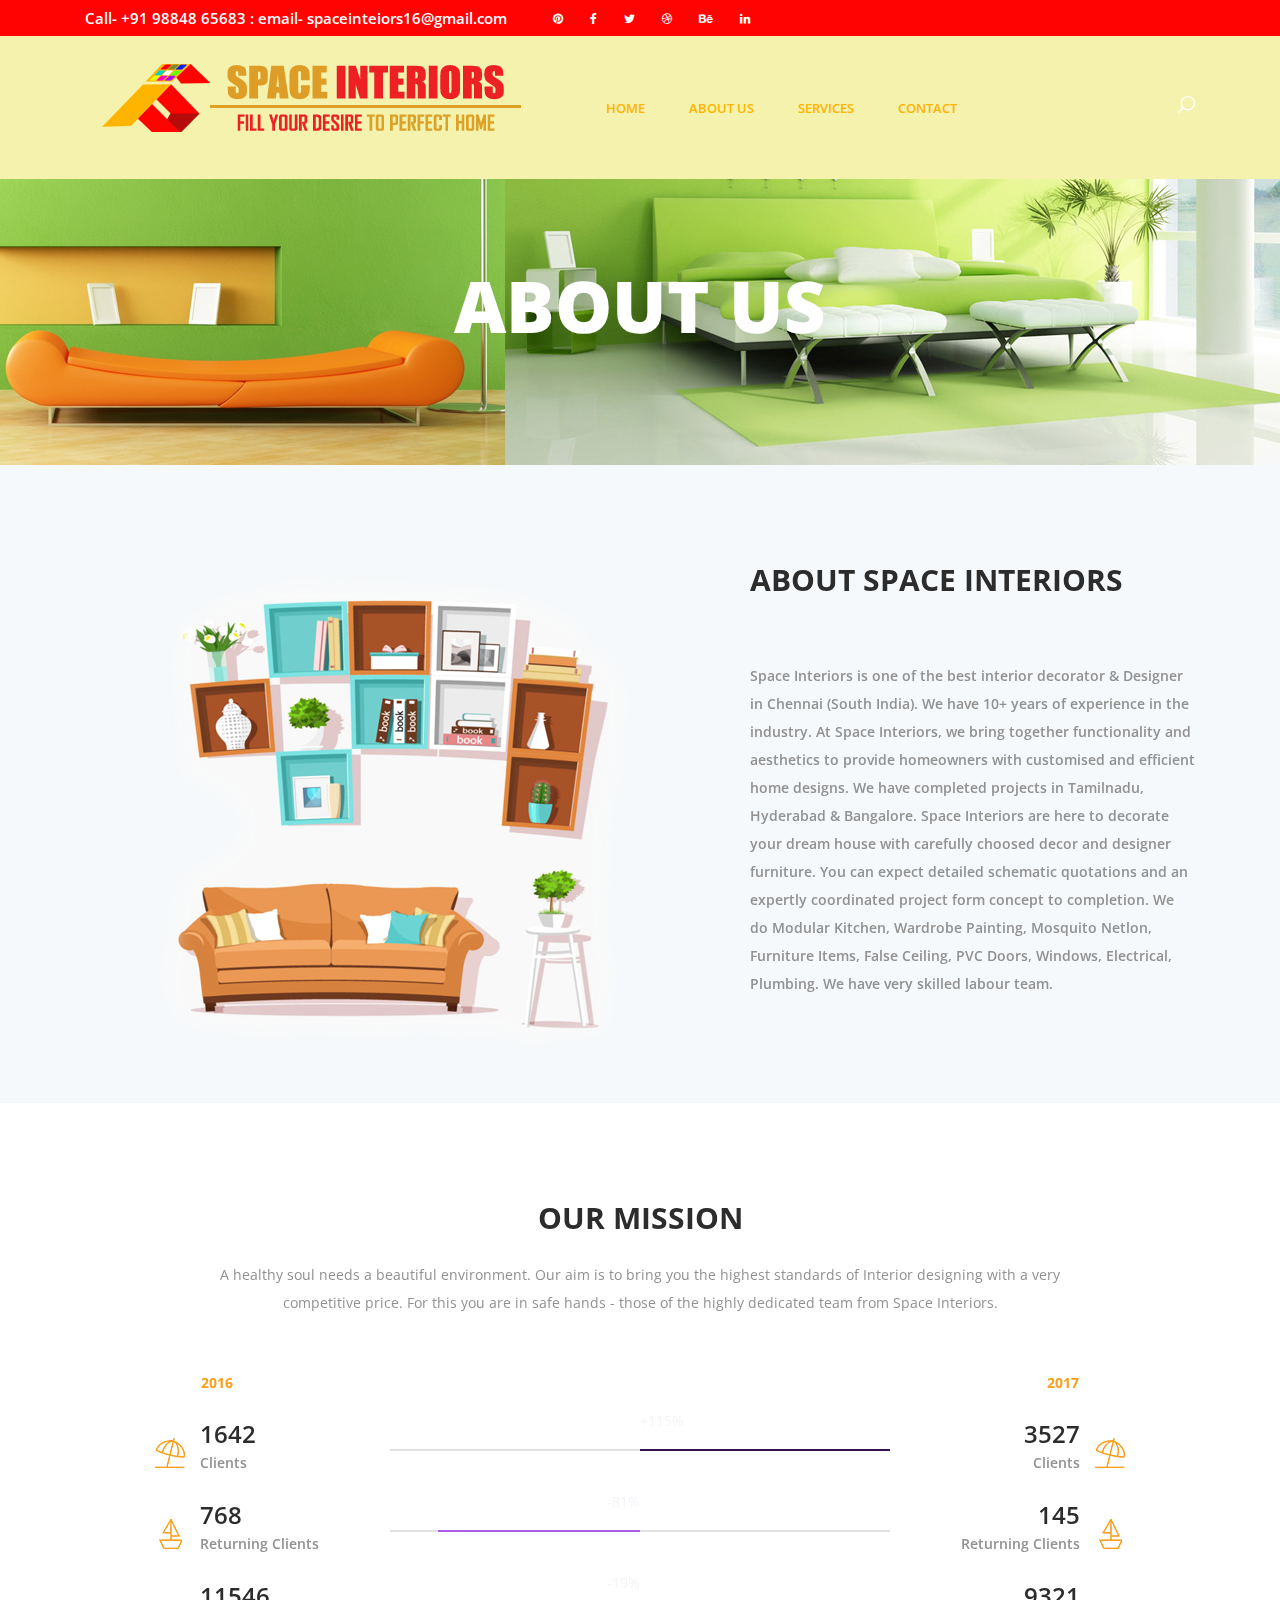
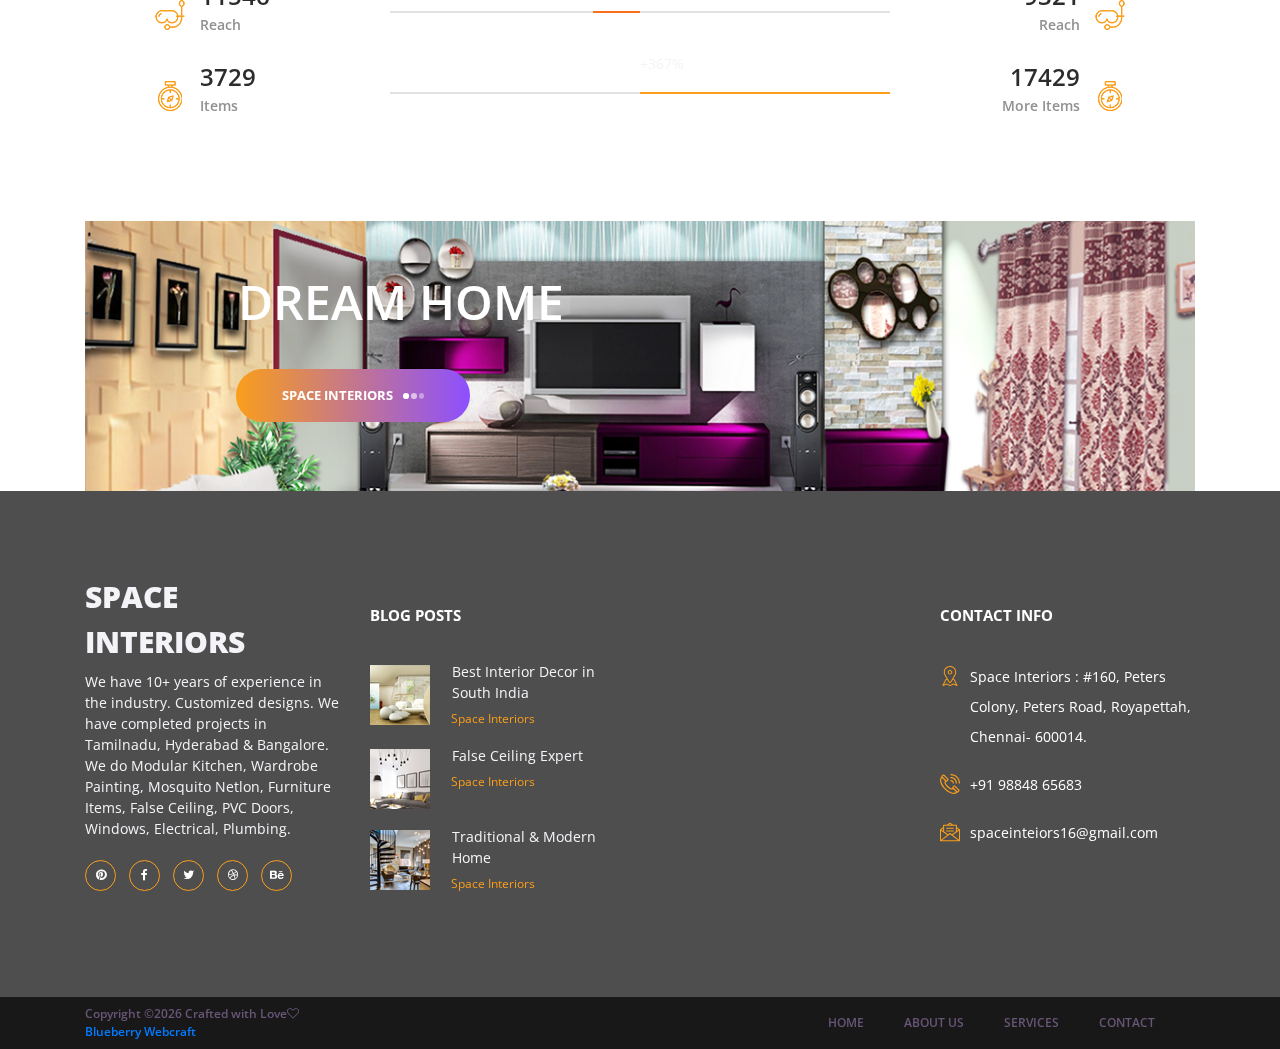
==== about.html @ f8613733 "initial commit" ====
<!DOCTYPE html>
<html lang="en">
<head>
<title>Space Interiors About Us</title>
<meta charset="utf-8">
<meta http-equiv="X-UA-Compatible" content="IE=edge">
<!-- <meta name="description" content="Travelix Project"> -->
<meta name="viewport" content="width=device-width, initial-scale=1">
<link rel="stylesheet" type="text/css" href="styles/bootstrap4/bootstrap.min.css">
<link href="plugins/font-awesome-4.7.0/css/font-awesome.min.css" rel="stylesheet" type="text/css">
<link rel="stylesheet" type="text/css" href="plugins/OwlCarousel2-2.2.1/owl.carousel.css">
<link rel="stylesheet" type="text/css" href="plugins/OwlCarousel2-2.2.1/owl.theme.default.css">
<link rel="stylesheet" type="text/css" href="plugins/OwlCarousel2-2.2.1/animate.css">
<link rel="stylesheet" type="text/css" href="styles/about_styles.css">
<link rel="stylesheet" type="text/css" href="styles/about_responsive.css">
</head>

<body>

<div class="super_container">
	
	<!-- Header -->

	<header class="header">

		<!-- Top Bar -->

		<div class="top_bar">
			<div class="container">
				<div class="row">
					<div class="col d-flex flex-row">
						<div class="phone">Call- +91 98848 65683 : email- spaceinteiors16@gmail.com</div>
						<div class="social">
							<ul class="social_list">
								<li class="social_list_item"><a href="#"><i class="fa fa-pinterest" aria-hidden="true"></i></a></li>
								<li class="social_list_item"><a href="#"><i class="fa fa-facebook" aria-hidden="true"></i></a></li>
								<li class="social_list_item"><a href="#"><i class="fa fa-twitter" aria-hidden="true"></i></a></li>
								<li class="social_list_item"><a href="#"><i class="fa fa-dribbble" aria-hidden="true"></i></a></li>
								<li class="social_list_item"><a href="#"><i class="fa fa-behance" aria-hidden="true"></i></a></li>
								<li class="social_list_item"><a href="#"><i class="fa fa-linkedin" aria-hidden="true"></i></a></li>
							</ul>
						</div>
						<div class="user_box ml-auto">
							<!-- <div class="user_box_login user_box_link"><a href="#">login</a></div>
							<div class="user_box_register user_box_link"><a href="#">register</a></div> -->
						</div>
					</div>
				</div>
			</div>		
		</div>

		<!-- Main Navigation -->

		<nav class="main_nav">
			<div class="container">
				<div class="row">
					<div class="col main_nav_col d-flex flex-row align-items-center justify-content-start">
						<div class="logo_container">
							<div class="logo"><a href="#"><img src="images/logo.png" alt=""></a></div>
						</div>
						<div class="main_nav_container ml-auto">
							<ul class="main_nav_list">
								<li class="main_nav_item"><a href="index.html">home</a></li>
								<li class="main_nav_item"><a href="#">about us</a></li>
								<li class="main_nav_item"><a href="offers.html">Services</a></li>
								<!-- <li class="main_nav_item"><a href="blog.html">news</a></li> -->
								<li class="main_nav_item"><a href="contact.html">contact</a></li>
							</ul>
						</div>
						<div class="content_search ml-lg-0 ml-auto">
							<svg version="1.1" id="Layer_1" xmlns="http://www.w3.org/2000/svg" xmlns:xlink="http://www.w3.org/1999/xlink" x="0px" y="0px"
							width="17px" height="17px" viewBox="0 0 512 512" enable-background="new 0 0 512 512" xml:space="preserve">
								<g>
									<g>
										<g>
											<path class="mag_glass" fill="#FFFFFF" d="M78.438,216.78c0,57.906,22.55,112.343,63.493,153.287c40.945,40.944,95.383,63.494,153.287,63.494
											s112.344-22.55,153.287-63.494C489.451,329.123,512,274.686,512,216.78c0-57.904-22.549-112.342-63.494-153.286
											C407.563,22.549,353.124,0,295.219,0c-57.904,0-112.342,22.549-153.287,63.494C100.988,104.438,78.439,158.876,78.438,216.78z
											M119.804,216.78c0-96.725,78.69-175.416,175.415-175.416s175.418,78.691,175.418,175.416
											c0,96.725-78.691,175.416-175.416,175.416C198.495,392.195,119.804,313.505,119.804,216.78z"/>
										</g>
									</g>
									<g>
										<g>
											<path class="mag_glass" fill="#FFFFFF" d="M6.057,505.942c4.038,4.039,9.332,6.058,14.625,6.058s10.587-2.019,14.625-6.058L171.268,369.98
											c8.076-8.076,8.076-21.172,0-29.248c-8.076-8.078-21.172-8.078-29.249,0L6.057,476.693
											C-2.019,484.77-2.019,497.865,6.057,505.942z"/>
										</g>
									</g>
								</g>
							</svg>
						</div>

						<form id="search_form" class="search_form bez_1">
							<input type="search" class="search_content_input bez_1">
						</form>
						
						<div class="hamburger">
							<i class="fa fa-bars trans_200"></i>
						</div>
					</div>
				</div>
			</div>	
		</nav>

	</header>

	<div class="menu trans_500">
		<div class="menu_content d-flex flex-column align-items-center justify-content-center text-center">
			<div class="menu_close_container"><div class="menu_close"></div></div>
			<div class="logo menu_logo"><a href="#"><img src="images/logo.png" alt=""></a></div>
			<ul>
				<li class="menu_item"><a href="index.html">home</a></li>
				<li class="menu_item"><a href="#">about us</a></li>
				<li class="menu_item"><a href="offers.html">Services</a></li>
				<!-- <li class="menu_item"><a href="blog.html">news</a></li> -->
				<li class="menu_item"><a href="contact.html">contact</a></li>
			</ul>
		</div>
	</div>

	<!-- Home -->

	<div class="home">
		<div class="home_background parallax-window" data-parallax="scroll" data-image-src="images/about_background.jpg"></div>
		<div class="home_content">
			<div class="home_title">about us</div>
		</div>
	</div>

	<!-- Intro -->

	<div class="intro">
		<div class="container">
			<div class="row">
				<div class="col-lg-7">
					<div class="intro_image"><img src="images/intro.png" alt=""></div>
				</div>
				<div class="col-lg-5">
					<div class="intro_content">
						<div class="intro_title">About Space Interiors</div>
						<p class="intro_text">Space Interiors is one of the best interior decorator & Designer in Chennai (South India). We have 10+ years of experience in the industry. At Space Interiors, we bring together functionality and aesthetics to provide homeowners with customised and efficient home designs. We have completed projects in Tamilnadu, Hyderabad & Bangalore.
						Space Interiors are here to decorate your dream house with carefully choosed decor and designer furniture. You can expect detailed schematic quotations and an expertly coordinated project form concept to completion. We do Modular Kitchen, Wardrobe Painting, Mosquito Netlon, Furniture Items, False Ceiling, PVC Doors, Windows, Electrical, Plumbing. We have very skilled labour team.</p>
						<!-- <div class="button intro_button"><div class="button_bcg"></div><a href="#">call for quote<span></span><span></span><span></span></a></div> -->
					</div>
				</div>
			</div>
		</div>
	</div>

	<!-- Stats -->

	<div class="stats">
		<div class="container">
			<div class="row">
				<div class="col text-center">
					<div class="section_title">OUR MISSION</div>
				</div>
			</div>
			<div class="row">
				<div class="col-lg-10 offset-lg-1 text-center">
					<p class="stats_text">A healthy soul needs a beautiful environment. Our aim is to bring you the highest standards of Interior designing with a very competitive price. For this you are in safe hands - those of the highly dedicated team from Space Interiors.</p>
				</div>
			</div>
			<div class="row">
				<div class="col">
					<div class="stats_years">
						<div class="stats_years_last">2016</div>
						<div class="stats_years_new float-right">2017</div>
					</div>
				</div>
			</div>
			<div class="row">
				<div class="col">
					<div class="stats_contents">
						
						<!-- Stats Item -->
						<div class="stats_item d-flex flex-md-row flex-column clearfix">
							<div class="stats_last order-md-1 order-3">
								<div class="stats_last_icon d-flex flex-column align-items-center justify-content-end">
									<img src="images/stats_1.png" alt="">
								</div>
								<div class="stats_last_content">
									<div class="stats_number">1642</div>
									<div class="stats_type">Clients</div>
								</div>
							</div>
							<div class="stats_bar order-md-2 order-2" data-x="1642" data-y="3527" data-color="#31124b">
								<div class="stats_bar_perc">
									<div>
										<div class="stats_bar_value"></div>
									</div>
								</div>
							</div>
							<div class="stats_new order-md-3 order-1 text-right">
								<div class="stats_new_icon d-flex flex-column align-items-center justify-content-end">
									<img src="images/stats_1.png" alt="">
								</div>
								<div class="stats_new_content">
									<div class="stats_number">3527</div>
									<div class="stats_type">Clients</div>
								</div>
							</div>
						</div>
						
						<!-- Stats Item -->
						<div class="stats_item d-flex flex-md-row flex-column clearfix">
							<div class="stats_last order-md-1 order-3">
								<div class="stats_last_icon d-flex flex-column align-items-center justify-content-end">
									<img src="images/stats_2.png" alt="">
								</div>
								<div class="stats_last_content">
									<div class="stats_number">768</div>
									<div class="stats_type">Returning Clients</div>
								</div>
							</div>
							<div class="stats_bar order-md-2 order-2" data-x="768" data-y="145" data-color="#a95ce4">
								<div class="stats_bar_perc">
									<div>
										<div class="stats_bar_value"></div>
									</div>
								</div>
							</div>
							<div class="stats_new order-md-3 order-1 text-right">
								<div class="stats_new_icon d-flex flex-column align-items-center justify-content-end">
									<img src="images/stats_2.png" alt="">
								</div>
								<div class="stats_new_content">
									<div class="stats_number">145</div>
									<div class="stats_type">Returning Clients</div>
								</div>
							</div>
						</div>

						<!-- Stats Item -->
						<div class="stats_item d-flex flex-md-row flex-column clearfix">
							<div class="stats_last order-md-1 order-3">
								<div class="stats_last_icon d-flex flex-column align-items-center justify-content-end">
									<img src="images/stats_3.png" alt="">
								</div>
								<div class="stats_last_content">
									<div class="stats_number">11546</div>
									<div class="stats_type">Reach</div>
								</div>
							</div>
							<div class="stats_bar order-md-2 order-2" data-x="11546" data-y="9321" data-color="#fa6f1b">
								<div class="stats_bar_perc">
									<div>
										<div class="stats_bar_value"></div>
									</div>
								</div>
							</div>
							<div class="stats_new order-md-3 order-1 text-right">
								<div class="stats_new_icon d-flex flex-column align-items-center justify-content-end">
									<img src="images/stats_3.png" alt="">
								</div>
								<div class="stats_new_content">
									<div class="stats_number">9321</div>
									<div class="stats_type">Reach</div>
								</div>
							</div>
						</div>

						<!-- Stats Item -->
						<div class="stats_item d-flex flex-md-row flex-column clearfix">
							<div class="stats_last order-md-1 order-3">
								<div class="stats_last_icon d-flex flex-column align-items-center justify-content-end">
									<img src="images/stats_4.png" alt="">
								</div>
								<div class="stats_last_content">
									<div class="stats_number">3729</div>
									<div class="stats_type">Items</div>
								</div>
							</div>
							<div class="stats_bar order-md-2 order-2" data-x="3729" data-y="17429" data-color="#fa9e1b">
								<div class="stats_bar_perc">
									<div>
										<div class="stats_bar_value"></div>
									</div>
								</div>
							</div>
							<div class="stats_new order-md-3 order-1 text-right">
								<div class="stats_new_icon d-flex flex-column align-items-center justify-content-end">
									<img src="images/stats_4.png" alt="">
								</div>
								<div class="stats_new_content">
									<div class="stats_number">17429</div>
									<div class="stats_type">More Items</div>
								</div>
							</div>
						</div>

					</div>
				</div>
			</div>
		</div>
	</div>

	<!-- Add -->

	<div class="add">
		<div class="container">
			<div class="row">
				<div class="col">
					<div class="add_container">
						<div class="add_background" style="background-image:url(images/add.jpg)"></div>
						<div class="add_content">
							<h1 class="add_title">Dream home</h1>
							<!--<div class="add_subtitle">From <span>$999</span></div> -->
							<div class="button add_button"><div class="button_bcg"></div><a href="#">Space Interiors<span></span><span></span><span></span></a></div> 
						</div>
					</div>
				</div>
			</div>
		</div>
	</div>

	<!-- Milestones -->

	<!-- <div class="milestones">
		<div class="container">
			<div class="row"> -->
				
				<!-- Milestone -->
			<!--	<div class="col-lg-3 milestone_col">
					<div class="milestone text-center">
						<div class="milestone_icon"><img src="images/milestone_1.png" alt=""></div>
						<div class="milestone_counter" data-end-value="255">0</div>
						<div class="milestone_text">Clients</div>
					</div>
				</div> -->

				<!-- Milestone -->
			<!--	<div class="col-lg-3 milestone_col">
					<div class="milestone text-center">
						<div class="milestone_icon"><img src="images/milestone_2.png" alt=""></div>
						<div class="milestone_counter" data-end-value="1176">0</div>
						<div class="milestone_text">Projects</div>
					</div>
				</div> -->

				<!-- Milestone -->
				<!-- <div class="col-lg-3 milestone_col">
					<div class="milestone text-center">
						<div class="milestone_icon"><img src="images/milestone_3.png" alt=""></div>
						<div class="milestone_counter" data-end-value="39">0</div>
						<div class="milestone_text">Countries</div>
					</div>
				</div> -->

				<!-- Milestone -->
				<!-- <div class="col-lg-3 milestone_col">
					<div class="milestone text-center">
						<div class="milestone_icon"><img src="images/milestone_4.png" alt=""></div>
						<div class="milestone_counter" data-end-value="127">0</div>
						<div class="milestone_text">Coffees</div>
					</div> -->
				</div>

			</div>
		</div>
	</div>

	<!-- Footer -->

	<footer class="footer">
		<div class="container">
			<div class="row">

				<!-- Footer Column -->
				<div class="col-lg-3 footer_column">
					<div class="footer_col">
						<div class="footer_content footer_about">
							<div class="logo_container footer_logo">
								<div class="logo"><a href="#">Space Interiors</a></div>
							</div>We have 10+ years of experience in the industry. Customized designs. We have completed projects in Tamilnadu, Hyderabad & Bangalore. We do Modular Kitchen, Wardrobe Painting, Mosquito Netlon, Furniture Items, False Ceiling, PVC Doors, Windows, Electrical, Plumbing.</p>
							<ul class="footer_social_list">
								<li class="footer_social_item"><a href="#"><i class="fa fa-pinterest"></i></a></li>
								<li class="footer_social_item"><a href="#"><i class="fa fa-facebook-f"></i></a></li>
								<li class="footer_social_item"><a href="#"><i class="fa fa-twitter"></i></a></li>
								<li class="footer_social_item"><a href="#"><i class="fa fa-dribbble"></i></a></li>
								<li class="footer_social_item"><a href="#"><i class="fa fa-behance"></i></a></li>
							</ul>
						</div>
					</div>
				</div>

				<!-- Footer Column -->
				<div class="col-lg-3 footer_column">
					<div class="footer_col">
						<div class="footer_title">blog posts</div>
						<div class="footer_content footer_blog">
							
							<!-- Footer blog item -->
							<div class="footer_blog_item clearfix">
								<div class="footer_blog_image"><img src="images/footer_blog_1.jpg" alt="https://unsplash.com/@avidenov"></div>
								<div class="footer_blog_content">
									<div class="footer_blog_title">Best Interior Decor in South India</a></div>
									<div class="footer_blog_date">Space Interiors</div>
								</div>
							</div>
							
							<!-- Footer blog item -->
							<div class="footer_blog_item clearfix">
								<div class="footer_blog_image"><img src="images/footer_blog_2.jpg" alt="https://unsplash.com/@deannaritchie"></div>
								<div class="footer_blog_content">
									<div class="footer_blog_title">False Ceiling Expert </a></div>
									<div class="footer_blog_date">Space Interiors</div>
							  </div>
							</div>

							<!-- Footer blog item -->
							<div class="footer_blog_item clearfix">
								<div class="footer_blog_image"><img src="images/footer_blog_3.jpg" alt="https://unsplash.com/@bergeryap87"></div>
								<div class="footer_blog_content">
									<div class="footer_blog_title">Traditional & Modern Home</a></div>
									<div class="footer_blog_date">Space Interiors</div>
							  </div>
							</div>

						</div>
					</div>
				</div>

				<!-- Footer Column -->
				<div class="col-lg-3 footer_column">
					<div class="footer_col">
						<!--<div class="footer_title">tags</div>
						<div class="footer_content footer_tags">
							<ul class="tags_list clearfix">
								<li class="tag_item"><a href="#">design</a></li>
								<li class="tag_item"><a href="#">fashion</a></li>
								<li class="tag_item"><a href="#">music</a></li>
								<li class="tag_item"><a href="#">video</a></li>
								<li class="tag_item"><a href="#">party</a></li>
								<li class="tag_item"><a href="#">photography</a></li>
								<li class="tag_item"><a href="#">adventure</a></li>
								<li class="tag_item"><a href="#">travel</a></li>
							</ul>
						</div> -->
					</div>
				</div>

				<!-- Footer Column -->
				<div class="col-lg-3 footer_column">
					<div class="footer_col">
						<div class="footer_title">contact info</div>
						<div class="footer_content footer_contact">
							<ul class="contact_info_list">
								<li class="contact_info_item d-flex flex-row">
									<div><div class="contact_info_icon"><img src="images/placeholder.svg" alt=""></div></div>
									<div class="contact_info_text">Space Interiors : #160, Peters Colony, Peters Road, Royapettah, Chennai- 600014. </div>
							  </li>
								<li class="contact_info_item d-flex flex-row">
									<div><div class="contact_info_icon"><img src="images/phone-call.svg" alt=""></div></div>
									<div class="contact_info_text">+91 98848 65683</div>
								</li>
								<li class="contact_info_item d-flex flex-row">
									<div><div class="contact_info_icon"><img src="images/message.svg" alt=""></div></div>
									<div class="contact_info_text"><a href="mailto:spaceinteiors16@gmail.com?Subject=Hello" target="_top">spaceinteiors16@gmail.com  </a></div>
								</li>
								<li class="contact_info_item d-flex flex-row">
									<!--<div><div class="contact_info_icon"><img src="images/planet-earth.svg" alt=""></div></div>
									<div class="contact_info_text"><a href="https://colorlib.com">www.colorlib.com</a></div>
								</li>
							</ul>
						</div> -->
					</div>
				</div>

			</div>
		</div>
	</footer>

	<!-- Copyright -->

	<div class="copyright">
		<div class="container">
			<div class="row">
				<div class="col-lg-3 order-lg-1 order-2  ">
					<div class="copyright_content d-flex flex-row align-items-center">
						<div><!-- Link back to Colorlib can't be removed. Template is licensed under CC BY 3.0. -->
Copyright &copy;<script>document.write(new Date().getFullYear());</script> Crafted with Love<i class="fa fa-heart-o" aria-hidden="true"></i> <a href="https://blueberrywebcraft.com" target="_blank">Blueberry Webcraft</a>
<!-- Link back to Colorlib can't be removed. Template is licensed under CC BY 3.0. --></div>
					</div>
				</div>
				<div class="col-lg-9 order-lg-2 order-1">
					<div class="footer_nav_container d-flex flex-row align-items-center justify-content-lg-end">
						<div class="footer_nav">
							<ul class="footer_nav_list">
								<li class="footer_nav_item"><a href="index.html">home</a></li>
								<li class="footer_nav_item"><a href="#">about us</a></li>
								<li class="footer_nav_item"><a href="offers.html">Services</a></li>
								<!-- <li class="footer_nav_item"><a href="blog.html">news</a></li> -->
								<li class="footer_nav_item"><a href="contact.html">contact</a></li>
							</ul>
						</div>
					</div>
				</div>
			</div>
		</div>
	</div>

</div>

<script src="js/jquery-3.2.1.min.js"></script>
<script src="styles/bootstrap4/popper.js"></script>
<script src="styles/bootstrap4/bootstrap.min.js"></script>
<script src="plugins/greensock/TweenMax.min.js"></script>
<script src="plugins/greensock/TimelineMax.min.js"></script>
<script src="plugins/scrollmagic/ScrollMagic.min.js"></script>
<script src="plugins/greensock/animation.gsap.min.js"></script>
<script src="plugins/greensock/ScrollToPlugin.min.js"></script>
<script src="plugins/OwlCarousel2-2.2.1/owl.carousel.js"></script>
<script src="plugins/easing/easing.js"></script>
<script src="plugins/parallax-js-master/parallax.min.js"></script>
<script src="js/about_custom.js"></script>

</body>

</html>
---- styles/about_styles.css ----
@charset "utf-8";
/* CSS Document */

/******************************

[Table of Contents]

1. Fonts
2. Body and some general stuff
3. Header
	3.1 Top Bar
	3.2 Logo
	3.3 Main Nav
	3.4 Menu
4. Home
	4.1 Home Slider
	4.2 Home Slider Nav
	4.3 Home Slider Dots
5. Search
6. Section Title
7. Rating
8. Stats
9. Add
10. Milestones
11. Footer
	11.1 Footer - About
	11.2 Footer - Blog
	11.3 Footer - Tags
	11.4 Footer - Contact Info
12. Copyright


******************************/

/***********
1. Fonts
***********/

@import url('https://fonts.googleapis.com/css?family=Open+Sans:300,400,600,700,800');
@font-face
{
	font-family: 'Beyond';
	src: url('../fonts/beyond_the_mountains.otf')  format('truetype'),
		 url('../fonts/beyond_the_mountains.ttf')  format('opentype');
}

/*********************************
2. Body and some general stuff
*********************************/

*
{
	margin: 0;
	padding: 0;
	-webkit-font-smoothing: antialiased;
	-webkit-text-shadow: rgba(0,0,0,.01) 0 0 1px;
	text-shadow: rgba(0,0,0,.01) 0 0 1px;
}
body
{
	font-family: 'Open Sans', sans-serif;
	font-size: 14px;
	font-weight: 400;
	background: #FFFFFF;
	color: #f4f4f8;
}
div
{
	display: block;
	position: relative;
	-webkit-box-sizing: border-box;
    -moz-box-sizing: border-box;
    box-sizing: border-box;
}
ul
{
	list-style: none;
	margin-bottom: 0px;
}
p
{
	font-family: 'Open Sans', sans-serif;
	font-size: 14px;
	line-height: 2;
	font-weight: 400;
	color: #929191;
	-webkit-font-smoothing: antialiased;
	-webkit-text-shadow: rgba(0,0,0,.01) 0 0 1px;
	text-shadow: rgba(0,0,0,.01) 0 0 1px;
}
p a
{
	display: inline;
	position: relative;
	color: inherit;
	border-bottom: solid 1px #ffa07f;
	-webkit-transition: all 200ms ease;
	-moz-transition: all 200ms ease;
	-ms-transition: all 200ms ease;
	-o-transition: all 200ms ease;
	transition: all 200ms ease;
}
a, a:hover, a:visited, a:active, a:link
{
	text-decoration: none;
	-webkit-font-smoothing: antialiased;
	-webkit-text-shadow: rgba(0,0,0,.01) 0 0 1px;
	text-shadow: rgba(0,0,0,.01) 0 0 1px;
}
p a:active
{
	position: relative;
	color: #FF6347;
}
p a:hover
{
	color: #FFFFFF;
	background: #ffa07f;
}
p a:hover::after
{
	opacity: 0.2;
}
::selection
{
	
}
p::selection
{
	
}
h1{font-size: 48px;}
h2{font-size: 36px;}
h3{font-size: 24px;}
h4{font-size: 18px;}
h5{font-size: 14px;}
h1, h2, h3, h4, h5, h6
{
	font-family: 'Open Sans', sans-serif;
	-webkit-font-smoothing: antialiased;
	-webkit-text-shadow: rgba(0,0,0,.01) 0 0 1px;
	text-shadow: rgba(0,0,0,.01) 0 0 1px;
}
h1::selection, 
h2::selection, 
h3::selection, 
h4::selection, 
h5::selection, 
h6::selection
{
	
}
.form-control
{
	color: #db5246;
}
section
{
	display: block;
	position: relative;
	box-sizing: border-box;
}
.clear
{
	clear: both;
}
.clearfix::before, .clearfix::after
{
	content: "";
	display: table;
}
.clearfix::after
{
	clear: both;
}
.clearfix
{
	zoom: 1;
}
.float_left
{
	float: left;
}
.float_right
{
	float: right;
}
.trans_200
{
	-webkit-transition: all 200ms ease;
	-moz-transition: all 200ms ease;
	-ms-transition: all 200ms ease;
	-o-transition: all 200ms ease;
	transition: all 200ms ease;
}
.trans_300
{
	-webkit-transition: all 300ms ease;
	-moz-transition: all 300ms ease;
	-ms-transition: all 300ms ease;
	-o-transition: all 300ms ease;
	transition: all 300ms ease;
}
.trans_400
{
	-webkit-transition: all 400ms ease;
	-moz-transition: all 400ms ease;
	-ms-transition: all 400ms ease;
	-o-transition: all 400ms ease;
	transition: all 400ms ease;
}
.trans_500
{
	-webkit-transition: all 500ms ease;
	-moz-transition: all 500ms ease;
	-ms-transition: all 500ms ease;
	-o-transition: all 500ms ease;
	transition: all 500ms ease;
}
.fill_height
{
	height: 100%;
}
.super_container
{
	width: 100%;
	overflow: hidden;
}
.prlx_parent
{
	overflow: hidden;
}
.prlx
{
	height: 130% !important;
}
.nopadding
{
	padding: 0px !important;
}
.button
{
	display: inline-block;
	height: 53px;
	border-radius: 27px;
	overflow: hidden;
	z-index: 1;
}
.button_bcg
{
	position: absolute;
	top: 0;
	left: 0;
	width: 200%;
	height: 100%;
	background: linear-gradient(to right, #fa9e1b, #8d4fff, #fa9e1b);
	z-index: -1;
	-webkit-transition: all 400ms ease;
	-moz-transition: all 400ms ease;
	-ms-transition: all 400ms ease;
	-o-transition: all 400ms ease;
	transition: all 400ms ease;
}
.button:hover .button_bcg
{
	left: -100%;
}
.button a
{
	display: block;
	font-size: 13px;
	font-weight: 700;
	color: #fff;
	text-transform: uppercase;
	line-height: 53px;
	padding-left: 46px;
	padding-right: 46px;
	white-space: nowrap;
	z-index: 2;
}
.button span
{
	display: inline-block;
	vertical-align: middle;
	width: 5.75px;
	height: 5.63px;
	background: #FFFFFF;
	border-radius: 50%;
	margin-right: 2px;
}
.button span:first-child
{
	margin-left: 10px;
}
.button span:nth-child(2)
{
	opacity: 0.6;
}
.button span:last-child
{
	opacity: 0.4;
	margin-right: 0px;
}
.parallax-window
{
    min-height: 400px;
    background: transparent;
}

/*********************************
3. Header
*********************************/

.header
{
	position: fixed;
	width: 100%;
	background: rgba(245, 242, 173, 1);
	z-index: 12;
}
.header.scrolled
{
	background: rgba(245, 242, 173, 1);
}

/*********************************
3.1 Top Bar
*********************************/

.top_bar
{
	width: 100%;
	height: 36px;
	background: #ff0202;
	-webkit-transition: all 400ms ease;
	-moz-transition: all 400ms ease;
	-ms-transition: all 400ms ease;
	-o-transition: all 400ms ease;
	transition: all 400ms ease;
}
.header.scrolled .top_bar
{
	visibility: hidden;
	opacity: 0;
	height: 0px;
}
.phone
{
	display: inline-block;
	margin-right: 36px;
	line-height: 36px;
	font-size: 15px;
	font-weight: 600;
	color: #FFFFFF;
}
.social_list_item
{
	position: relative;
	display: inline-block;
	margin-right: 3px;
}
.social_list_item:last-child
{
	margin-right: 0px;
}
.social_list_item a
{
	display: block;
	width: 100%;
	padding-left: 10px;
	padding-right: 10px;
	line-height: 36px;
}
.social_list_item:hover a i
{
	color: #fa9e1c;
}
.social_list_item a i
{
	font-size: 12px;
	color: #FFFFFF;
	-webkit-transition: all 200ms ease;
	-moz-transition: all 200ms ease;
	-ms-transition: all 200ms ease;
	-o-transition: all 200ms ease;
	transition: all 200ms ease;
}
.social_list_item a:hover
{
	color: #FFFFFF;
}
.user_box_link
{
	display: inline-block;
}
.user_box_link a
{
	display: block;
	font-size: 10px;
	line-height: 36px;
	font-weight: 600;
	color: #FFFFFF;
	text-transform: uppercase;
}
.user_box_link a:hover
{
	color: #fa9e1c;
}
.user_box_login
{
	margin-right: 15px;
}
.user_box_login::after
{
	display: block;
	position: absolute;
	top: 15px;
	right: -9px;
	background: #FFFFFF;
	width: 1px;
	height: 9px;
	content: '';
}
.main_nav_col
{
	height: 143px;
	-webkit-transition: all 400ms ease;
	-moz-transition: all 400ms ease;
	-ms-transition: all 400ms ease;
	-o-transition: all 400ms ease;
	transition: all 400ms ease;
}
.header.scrolled .main_nav_col
{
	height: 100px;
}

/*********************************
3.2 Logo
*********************************/

.logo_container
{
	-webkit-transform: translateY(-6px);
	-moz-transform: translateY(-6px);
	-ms-transform: translateY(-6px);
	-o-transform: translateY(-6px);
	transform: translateY(-6px);
}
.header.scrolled .logo_container
{
	-webkit-transform: none;
	-moz-transform: none;
	-ms-transform: none;
	-o-transform: none;
	transform: none;
}
.logo a
{
	font-family: 'Open Sans', sans-serif;
	font-size: 30px;
	color: #f4f4f8;
	font-weight: 800;
	text-transform: uppercase;
}
.logo a img
{
	display: inline-block;
	vertical-align: baseline;
	margin-right: 9px;
	-webkit-transform: translateY(2px);
	-moz-transform: translateY(2px);
	-ms-transform: translateY(2px);
	-o-transform: translateY(2px);
	transform: translateY(2px);
}

/*********************************
3.3 Main Nav
*********************************/

.main_nav_container
{
	margin-right: 221px;
}
.main_nav_item
{
	position: relative;
	display: inline-block;
	margin-right: 40px;
}
.main_nav_item:last-child
{
	margin-right: 0px;
}
.main_nav_item a
{
	font-family: 'Open Sans', sans-serif;
	font-size: 13px;
	font-weight: 600;
	color: #ffb400;
	text-transform: uppercase;
	padding-bottom: 10px;
	padding-top: 10px;
}
.main_nav_item::after
{
	display: block;
	position: absolute;
	left: -1px;
	bottom: -11px;
	width: calc(100% + 2px);
	height: 2px;
	background: linear-gradient(to right, #fa9e1b, #8d4fff);
	content: '';
	opacity: 0;
	-webkit-transition: all 200ms ease;
	-moz-transition: all 200ms ease;
	-ms-transition: all 200ms ease;
	-o-transition: all 200ms ease;
	transition: all 200ms ease;
}
.main_nav_item:hover::after
{
	opacity: 1;
}
.content_search
{
	-webkit-transform: translateY(-1px);
	-moz-transform: translateY(-1px);
	-ms-transform: translateY(-1px);
	-o-transform: translateY(-1px);
	transform: translateY(-1px);
	cursor: pointer;
}
.header.scrolled .content_search
{
	-webkit-transform: none;
	-moz-transform: none;
	-ms-transform: none;
	-o-transform: none;
	transform: none;
}
.mag_glass
{
	-webkit-transition: all 200ms ease;
	-moz-transition: all 200ms ease;
	-ms-transition: all 200ms ease;
	-o-transition: all 200ms ease;
	transition: all 200ms ease;
}
.content_search img
{
	width: 17px;
	height: 17px;
}
.content_search:hover .mag_glass
{
	fill: #fa9e1c;
}
.content_search:hover .mag_glass
{
	fill: #fa9e1c;
}
.search_form
{
	position: absolute;
	right: 15px;
	top: 120px;
	width: 237px;
	height: 40px;
	visibility: hidden;
	opacity: 0;
}
.search_form.active
{
	top: 105px;
	visibility: visible;
	opacity: 1;
}
.search_content_input
{
	width: 100%;
	height: 100%;
	background: #FFFFFF;
	color: #1b0b32;
	padding-left: 20px;
	outline: none !important;
	border: none !important;
	box-shadow: 0px 8px 20px rgba(0,0,0,0.15);
}
.bez_1
{
	-webkit-transition: all 0.3s cubic-bezier(0.7, 0, 0.3, 1);
	-moz-transition: all 0.3s cubic-bezier(0.7, 0, 0.3, 1);
	-ms-transition: all 0.3s cubic-bezier(0.7, 0, 0.3, 1);
	-o-transition: all 0.3s cubic-bezier(0.7, 0, 0.3, 1);
	transition: all 0.3s cubic-bezier(0.7, 0, 0.3, 1);
}

/*********************************
3.4 Menu
*********************************/

.hamburger
{
	display: none;
	-webkit-transform: translateY(-3px);
	-moz-transform: translateY(-3px);
	-ms-transform: translateY(-3px);
	-o-transform: translateY(-3px);
	transform: translateY(-3px);
	cursor: pointer;
	margin-left: 20px;
}
.header.scrolled .hamburger
{
	-webkit-transform: none;
	-moz-transform: none;
	-ms-transform: none;
	-o-transform: none;
	transform: none;
}
.hamburger i
{
	font-size: 24px;
	color: #FFFFFF;
}
.hamburger:hover i
{
	color: #fa9e1c;
}
.menu
{
	position: fixed;
	width: 100vw;
	height: 100vh;
	background: linear-gradient(to right, #fa9e1b, #8d4fff);
	z-index: 100;
	opacity: 0;
	visibility: hidden;
}
.menu.active
{
	opacity: 0.95;
	visibility: visible;
}
.menu_content
{
	width: 100%;
	height: 100%;
}
.menu_item
{
	position: relative;
	margin-bottom: 3px;
}
.menu_item:last-child
{
	margin-bottom: 0px;
}
.menu_logo
{
	margin-bottom: 28px;
}
.menu_logo a img
{
	width: 40px !important;
}
.menu_item a
{
	display: inline-block;
	position: relative;
	font-family: 'Beyond';
	font-size: 36px;
	color: #FFFFFF;
	font-weight: 400;
}
.menu_item a::after
{
	display: block;
	position: absolute;
	top: 60%;
	left: 0;
	width: 0;
	height: 4px;
	background: #FFFFFF;
	letter-spacing: 2px;
	content: '';
	z-index: 10;
	pointer-events: none;
	-webkit-transition: all 200ms ease;
	-moz-transition: all 200ms ease;
	-ms-transition: all 200ms ease;
	-o-transition: all 200ms ease;
	transition: all 400ms ease;
}
.menu_item:hover a::after
{
	width: 100%;
}
.menu_close_container
{
	position: absolute;
	top: 94px;
	right: 122px;
	width: 21px;
	height: 21px;
	cursor: pointer;
	-webkit-transform: rotate(45deg);
	-moz-transform: rotate(45deg);
	-ms-transform: rotate(45deg);
	-o-transform: rotate(45deg);
	transform: rotate(45deg);
}
.menu_close
{
	top: 9px;
	width: 21px;
	height: 3px;
	background: #FFFFFF;
	-webkit-transition: all 200ms ease;
	-moz-transition: all 200ms ease;
	-ms-transition: all 200ms ease;
	-o-transition: all 200ms ease;
	transition: all 200ms ease;
}
.menu_close::after
{
	display: block;
	position: absolute;
	top: -9px;
	left: 9px;
	content: '';
	width: 3px;
	height: 21px;
	background: #FFFFFF;
	-webkit-transition: all 200ms ease;
	-moz-transition: all 200ms ease;
	-ms-transition: all 200ms ease;
	-o-transition: all 200ms ease;
	transition: all 200ms ease;
}
.menu_close_container:hover .menu_close,
.menu_close_container:hover .menu_close::after
{
	background: #fa9e1c;
}

/*********************************
4. Home
*********************************/

.home
{
	width: 100%;
	height: 465px;
	background: transparent;
}
.home_background
{
	position: absolute;
	top: 0;
	left: 0;
	width: 100%;
	height: 100%;
	background-repeat: no-repeat;
	background-size: cover;
	background-position: center center;
}
.home_content
{
	position: absolute;
	bottom: 106px;
	left: 50%;
	-webkit-transform: translateX(-50%);
	-moz-transform: translateX(-50%);
	-ms-transform: translateX(-50%);
	-o-transform: translateX(-50%);
	transform: translateX(-50%);
}
.home_title
{
	font-size: 72px;
	font-weight: 800;
	color: #FFFFFF;
	text-transform: uppercase;
}

/*********************************
5. Intro
*********************************/

.intro
{
	width: 100%;
	padding-top: 92px;
	padding-bottom: 105px;
	background: #f6f9fb;
}
.intro_image
{
	position: absolute;
    right: 0;
    top: 13px;
}
.intro_title
{
	font-size: 30px;
	font-weight: 700;
	color: #2d2c2c;
	text-transform: uppercase;
}
.intro_text
{
	margin-bottom: 0px;
	font-weight: 600;
	color: #929191;
	margin-top: 60px;
}
.intro_button
{
	margin-top: 57px;
	z-index: 1;
}

/*********************************
6. Section Title
*********************************/

.section_title
{
	font-size: 30px;
	font-weight: 700;
	color: #2d2c2c;
	margin-top: -8px;
	text-transform: uppercase;
}

/*********************************
7. Rating
*********************************/

.rating
{
	margin-top: 10px;
}
.rating i
{
	font-size: 19px;
	margin-right: 4px;
}
.rating i:last-child
{
	margin-right: 0px;
}
.rating_1 i:first-child{color: #ffeb8d;}
.rating_2 i:first-child{color: #ffeb8d;}
.rating_2 i:nth-child(2){color: #fed46b;}
.rating_3 i:first-child{color: #ffeb8d;}
.rating_3 i:nth-child(2){color: #fed46b;}
.rating_3 i:nth-child(3){color: #fbb53d;}
.rating_4 i:first-child{color: #ffeb8d;}
.rating_4 i:nth-child(2){color: #fed46b;}
.rating_4 i:nth-child(3){color: #fbb53d;}
.rating_4 i:nth-child(4){color: #fa9e1b;}
.rating_5 i:first-child{color: #ffeb8d;}
.rating_5 i:nth-child(2){color: #fed46b;}
.rating_5 i:nth-child(3){color: #fbb53d;}
.rating_5 i:nth-child(4){color: #fa9e1b;}
.rating_r i::before
{
	font-family: 'FontAwesome';
	content: "\f006";
	font-style: normal;
	font-size: 19px;
	margin-right: 4px;
}
.rating_r_1 i:first-child::before{color: #ffeb8d; content: "\f005";}
.rating_r_2 i:first-child::before{color: #ffeb8d; content: "\f005";}
.rating_r_2 i:nth-child(2)::before{color: #fed46b; content: "\f005";}
.rating_r_3 i:first-child::before{color: #ffeb8d; content: "\f005";}
.rating_r_3 i:nth-child(2)::before{color: #fed46b; content: "\f005";}
.rating_r_3 i:nth-child(3)::before{color: #fbb53d; content: "\f005";}
.rating_r_4 i:first-child::before{color: #ffeb8d; content: "\f005";}
.rating_r_4 i:nth-child(2)::before{color: #fed46b; content: "\f005";}
.rating_r_4 i:nth-child(3)::before{color: #fbb53d; content: "\f005";}
.rating_r_4 i:nth-child(4)::before{color: #fa9e1b; content: "\f005";}
.rating_r_5 i:first-child::before{color: #ffeb8d; content: "\f005";}
.rating_r_5 i:nth-child(2)::before{color: #fed46b; content: "\f005";}
.rating_r_5 i:nth-child(3)::before{color: #fbb53d; content: "\f005";}
.rating_r_5 i:nth-child(4)::before{color: #fa9e1b; content: "\f005";}
.rating_r_5 i:nth-child(5)::before{color: #ef910a; content: "\f005";}

/*********************************
8. Stats
*********************************/

.stats
{
	padding-top: 100px;
	padding-bottom: 105px;
}
.stats_text
{
	margin-top: 21px;
	padding-left: 30px;
	padding-right: 30px;
}
.stats_years
{
	padding-left: 116px;
	padding-right: 116px;
	margin-top: 39px;
}
.stats_contents
{
	margin-top: 23px;
	padding-left: 55px;
	padding-right: 55px;
}
.stats_years div
{
	display: inline-block;
	font-size: 14px;
	font-weight: 700;
	color: #fa9e1b;
}
.stats_item
{
	margin-bottom: 24px;
}
.stats_item:last-child
{
	margin-bottom: 0px;
}
.stats_last
{
	width: 25%;
	float: left;
	padding-left: 60px;
}
.stats_new
{
	width: 25%;
	float: left;
	padding-right: 60px;
}
.stats_last_icon
{
	position: absolute;
	bottom:0;
	left:0;
	width: 60px;
	height: 100%;
	padding-bottom: 5px;
}
.stats_new_icon
{
	position: absolute;
	bottom:0;
	right:0;
	width: 60px;
	height: 100%;
	padding-bottom: 5px;
}
.stats_last_content
{

}
.stats_number
{
	font-size: 24px;
	font-weight: 600;
	color: #2d2c2c;
}
.stats_type
{
	font-size: 14px;
	font-weight: 600;
	color: #929191;
}
.stats_bar
{
	width: 50%;
	height: 2px;
	background: #e1e1e1;
	float: left;
	margin-top: 33px;
}
.stats_bar_perc
{
	position: absolute;
	top: 0;
	height: 2px;
	background: #31124b;
	max-width: 100% !important;
}
.stats_bar_perc div
{
	width: 100%;
}
.stats_bar_value
{
	position: absolute;
	top: -39px;
}

/*********************************
9. Add
*********************************/

.add
{
	width: 100%;
}
.add_background
{
	position: absolute;
	top: 0;
	left: 0;
	width: 100%;
	height: 100%;
	background-repeat: no-repeat;
	background-size: cover;
	background-position: center center;
}
.add_container
{
	padding-top: 52px;
	padding-bottom: 64px;
}
.add_content
{
	padding-left: 151px;
}
.add_title
{
	font-weight: 600;
	text-transform: uppercase;
	color: #FFFFFF;
	padding-left: 2px;
}
.add_subtitle
{
	font-size: 16px;
	font-weight: 400;
	color: #FFFFFF;
	padding-left: 7px;
}
.add_subtitle span
{
	font-size: 18px;
	font-weight: 700;
}
.add_button
{
	margin-top: 30px;
}

/*********************************
10. Milestones
*********************************/

.milestones
{
	padding-top: 105px;
	padding-bottom: 100px;
}
.milestone
{
	width: 100%;
}
.milestone_icon
{
	display: inline-block;
	height: 58px;
}
.milestone_icon img
{
	position: relative;
	top: 50%;
	-webkit-transform: translateY(-50%);
	-moz-transform: translateY(-50%);
	-ms-transform: translateY(-50%);
	-o-transform: translateY(-50%);
	transform: translateY(-50%);
}
.milestone_counter
{
	font-size: 48px;
	font-weight: 600;
	color: #2d2c2c;
	line-height: 1;
	margin-top: 25px;
}
.milestone_text
{
	font-size: 14px;
	font-weight: 600;
	color: #9a9999;
	margin-top: 22px;
	text-transform: uppercase;
}

/*********************************
11. Footer
*********************************/

.footer
{
	width: 100%;
	padding-top: 113px;
	padding-bottom: 104px;
	background: #4e4e4e;
}
.footer_title
{
	font-size: 15px;
	font-weight: 700;
	color: #FFFFFF;
	text-transform: uppercase;
}

/*********************************
11.1 Footer - About
*********************************/

.footer_about
{
	padding-top: 67px;
}
.footer_logo
{
	position: absolute;
	left: 0;
	top: -24px;
}
.footer_about_text
{
	font-size: 14px;
	font-weight: 600;
	color: #FFFFFF;
}
.footer_social_item
{
	display: inline-block;
	width: 31px;
	height: 31px;
	border: solid 1px #fa9e1b;
	border-radius: 50%;
	text-align: center;
	-webkit-transition: all 200ms ease;
	-moz-transition: all 200ms ease;
	-ms-transition: all 200ms ease;
	-o-transition: all 200ms ease;
	transition: all 200ms ease;
	margin-right: 9px;
}
.footer_social_item:last-child
{
	margin-right: 0px;
}
.footer_social_item a
{
	display: block;
	position: relative;
	width: 100%;
	height: 100%;
}
.footer_social_item a i
{
	display: block;
	position: relative;
	color: #FFFFFF;
	top: 50%;
	-webkit-transform: translateY(-50%);
	-moz-transform: translateY(-50%);
	-ms-transform: translateY(-50%);
	-o-transform: translateY(-50%);
	transform: translateY(-50%);
	font-size: 12px;
	-webkit-transition: all 200ms ease;
	-moz-transition: all 200ms ease;
	-ms-transition: all 200ms ease;
	-o-transition: all 200ms ease;
	transition: all 200ms ease;
}
.footer_social_item:hover
{
	background: #fa9e1b;
}
.footer_social_item:hover a i
{
	color: #31124b;
}

/*********************************
11.2 Footer - Blog
*********************************/

.footer_blog
{
	margin-top: 39px;
}
.footer_blog_item
{
	margin-bottom: 21px;
}
.footer_blog_item:last-child
{
	margin-bottom: 0px;
}
.footer_blog_image
{
	width: 60px;
	height: 60px;
	float: left;
}
.footer_blog_image img
{
	width: 100%;
}
.footer_blog_content
{
	padding-left: 81px;
}
.footer_blog_title
{
	margin-top: -4px;
	padding-left: 1px;
}
.footer_blog_title a
{
	font-size: 14px;
	font-weight: 400;
	color: #FFFFFF;
}
.footer_blog_title a:hover
{
	color: #fa9e1b;
}
.footer_blog_date
{
	font-size: 12px;
	font-weight: 400;
	color: #fa9e1b;
	margin-top: 7px;
}

/*********************************
11.3 Footer - Tags
*********************************/

.footer_tags
{
	margin-top: 40px;
}
.tag_item
{
	height: 35px;
	float: left;
	margin-right: 9px;
	margin-bottom: 9px;
	border: solid 1px #fa9e1b;
	-webkit-transition: all 200ms ease;
	-moz-transition: all 200ms ease;
	-ms-transition: all 200ms ease;
	-o-transition: all 200ms ease;
	transition: all 200ms ease;
}
.tag_item:hover
{
	background: #fa9e1b;
}
.tag_item a
{
	display: block;
	font-size: 12px;
	font-weight: 600;
	color: #FFFFFF;
	line-height: 33px;
	padding-left: 25px;
	padding-right: 25px;
}

/*********************************
11.4 Footer - Contact Info
*********************************/

.contact_info_list
{
	margin-top: 40px;
}
.contact_info_item
{
	margin-bottom: 22px;
}
.contact_info_icon
{
	width: 20px;
	height: 20px;
	margin-right: 10px;
}
.contact_info_icon img
{
	display: block;
	width: 100%;
}
.contact_info_text,
.contact_info_text a
{
	color: #FFFFFF;
	line-height: 2.14;
	margin-top: -4px;
}
.contact_info_item:hover .contact_info_text,
.contact_info_item:hover .contact_info_text a
{
	color: #fa9e1b;
}

/*********************************
12. Copyright
*********************************/

.copyright
{
	background: #191819;
}
.copyright_content
{
	height: 52px;
}
.copyright_content div
{
	font-size: 12px;
	font-weight: 600;
	color: #685677;
}
.footer_nav_container
{
	height: 52px;
}
.footer_nav
{
	
}
.footer_nav_list
{
	font-size: 0px;
}
.footer_nav_item
{
	display: inline-block;
	margin-right: 40px;
}
.footer_nav_item a
{
	font-size: 12px;
	font-weight: 600;
	color: #685677;
	text-transform: uppercase;
	line-height: 2;
	-webkit-transition: all 200ms ease;
	-moz-transition: all 200ms ease;
	-ms-transition: all 200ms ease;
	-o-transition: all 200ms ease;
	transition: all 200ms ease;
}
.footer_nav_item a:hover
{
	color: #FFFFFF;
}
---- styles/about_responsive.css ----
@charset "utf-8";
/* CSS Document */

/******************************

[Table of Contents]

1. 1600px
2. 1440px
3. 1280px
4. 1199px
5. 1024px
6. 991px
7. 959px
8. 880px
9. 768px
10. 767px
11. 539px
12. 479px
13. 400px

******************************/

/************
1. 1600px
************/

@media only screen and (max-width: 1600px)
{
	
}

/************
2. 1440px
************/

@media only screen and (max-width: 1440px)
{
	
}

/************
3. 1380px
************/

@media only screen and (max-width: 1380px)
{
	
}

/************
3. 1280px
************/

@media only screen and (max-width: 1280px)
{
	
}

/************
4. 1199px
************/

@media only screen and (max-width: 1199px)
{
	.main_nav_container
	{
		margin-right: 121px;
	}
	.intro_image
	{
		position: relative;
	    top: -13px;
	}
	.intro_image img
	{
		width: 100%;
	}
	.footer_blog_content
	{
		padding-left: 74px;
	}
}

/************
4. 1100px
************/

@media only screen and (max-width: 1100px)
{
	
}

/************
5. 1024px
************/

@media only screen and (max-width: 1024px)
{
	
}

/************
6. 991px
************/

@media only screen and (max-width: 991px)
{
	.main_nav_container
	{
		display: none;
	}
	.hamburger
	{
		display: block;
	}
	.intro
	{
		padding-top: 71px;
	}
	.intro_image
	{
		position: relative;
	    right: auto;
	    top: auto;
	}
	.intro_content
	{
		margin-top: 30px;
	}
	.add_content
	{
		padding-left: 71px;
	}
	.milestone_col
	{
		margin-bottom: 60px;
	}
	.milestone_col:last-child
	{
		margin-bottom: 0px;
	}
	.footer_column
	{
		margin-bottom: 60px;
	}
	.footer_column:last-child
	{
		margin-bottom: 0px;
	}
	.copyright
	{
		padding-top: 30px;
		padding-bottom: 30px;
	}
	.copyright_content
	{
		height: auto;
		margin-top: 15px;
	}
	.footer_nav_container
	{
		height: auto;
	}
	.footer_nav_item
	{
		display: block;
	}
}

/************
7. 959px
************/

@media only screen and (max-width: 959px)
{
	
}

/************
8. 880px
************/

@media only screen and (max-width: 880px)
{
	
}

/************
9. 768px
************/

@media only screen and (max-width: 768px)
{
	.home_title
	{
		font-size: 48px;
	}
	.stats_years
	{
		padding-left: 107px;
	}
	.stats_years_last
	{
		display: none !important;
	}
	.stats_years_new
	{
		float: left !important;
	}
	.stats_bar
	{
		width: 100%;
	}
	.stats_new
	{
		padding-right: 0px;
	    padding-left: 40px;
	    width: 40px;
	    -webkit-transform: translateY(14px);
	    -moz-transform: translateY(14px);
	    -ms-transform: translateY(14px);
	    -o-transform: translateY(14px);
	    transform: translateY(15px);
	}
	.stats_new_icon
	{
		right: auto;
	    left: 0;
	    width: 40px;
	}
	.stats_new_content
	{
		margin-left: 10px;
	}
	.stats_last
	{
		display: none;
	}
}

/************
10. 767px
************/

@media only screen and (max-width: 767px)
{
	
}

/************
11. 575px
************/

@media only screen and (max-width: 575px)
{
	p{font-size: 13px;}
	h1{font-size: 28px;}
	.top_bar
	{
		display: none;
	}
	.button
	{
		height: 44px;
		border-radius: 22px;
	}
	.button a
	{
		line-height: 44px;
		padding-left: 36px;
		padding-right: 36px;
	}
	.logo a img
	{
		width: 24px;
	}
	.logo a
	{
		font-size: 24px;
	}
	.main_nav_col
	{
		height: 60px;
	}
	.header.scrolled .main_nav_col
	{
		height: 60px;
	}
	.logo_container
	{
		-webkit-transform: none;
		-moz-transform: none;
		-ms-transform: none;
		-o-transform: none;
		transform: none;
	}
	.content_search
	{
		-webkit-transform: translateY(2px);
		-moz-transform: translateY(2px);
		-ms-transform: translateY(2px);
		-o-transform: translateY(2px);
		transform: translateY(2px);
	}
	.header.scrolled .content_search
	{
		-webkit-transform: translateY(2px);
		-moz-transform: translateY(2px);
		-ms-transform: translateY(2px);
		-o-transform: translateY(2px);
		transform: translateY(2px);
	}
	.hamburger
	{
		-webkit-transform: none;
		-moz-transform: none;
		-ms-transform: none;
		-o-transform: none;
		transform: none;
	}
	.logo a
	{
		font-size: 16px;
	}
	.logo a img
	{
		width: 16px;
		margin-right: 7px;
	}
	.hamburger i
	{
		font-size: 18px;
	}
	.content_search svg
	{
		width: 15px;
		height: 15px;
	}
	.menu_close_container
	{
		top: 15px;
		right: 28px;
	}
	.menu_logo
	{
		margin-bottom: 17px;
	}
	.menu_logo a img
	{
		width: 28px !important;
	}
	.menu_item a
	{
		font-size: 24px;
	}
	.section_title
	{
		font-size: 21px;
	}
	.home
	{
		width: 100%;
		height: 375px;
		background: transparent;
	}
	.home_title
	{
		font-size: 24px;
	}
	.intro_title
	{
		font-size: 21px;
	}
	.intro_text
	{
		margin-top: 45px;
	}
	.stats_text
	{
		padding-left: 0px;
		padding-right: 0px;
	}
	.stats_years
	{
		float: none !important;
		padding-left: 0px;
	}
	.stats_contents
	{
		padding-left: 0px;
		padding-right: 0px;
	}
	.stats_number
	{
		font-size: 18px;
	}
	.stats_type
	{
		font-size: 12px;
	}
	.add_content
	{
		padding-left: 40px;
	}
	.footer_about_text
	{
		font-size: 13px;
	}
}

/************
11. 539px
************/

@media only screen and (max-width: 539px)
{
	
}

/************
12. 480px
************/

@media only screen and (max-width: 480px)
{
	
}

/************
13. 479px
************/

@media only screen and (max-width: 479px)
{
	h2{font-size: 24px;}
	p{font-size: 13px;}
	.milestone_counter
	{
		font-size: 36px;
	}
}

/************
14. 400px
************/

@media only screen and (max-width: 400px)
{
	
}
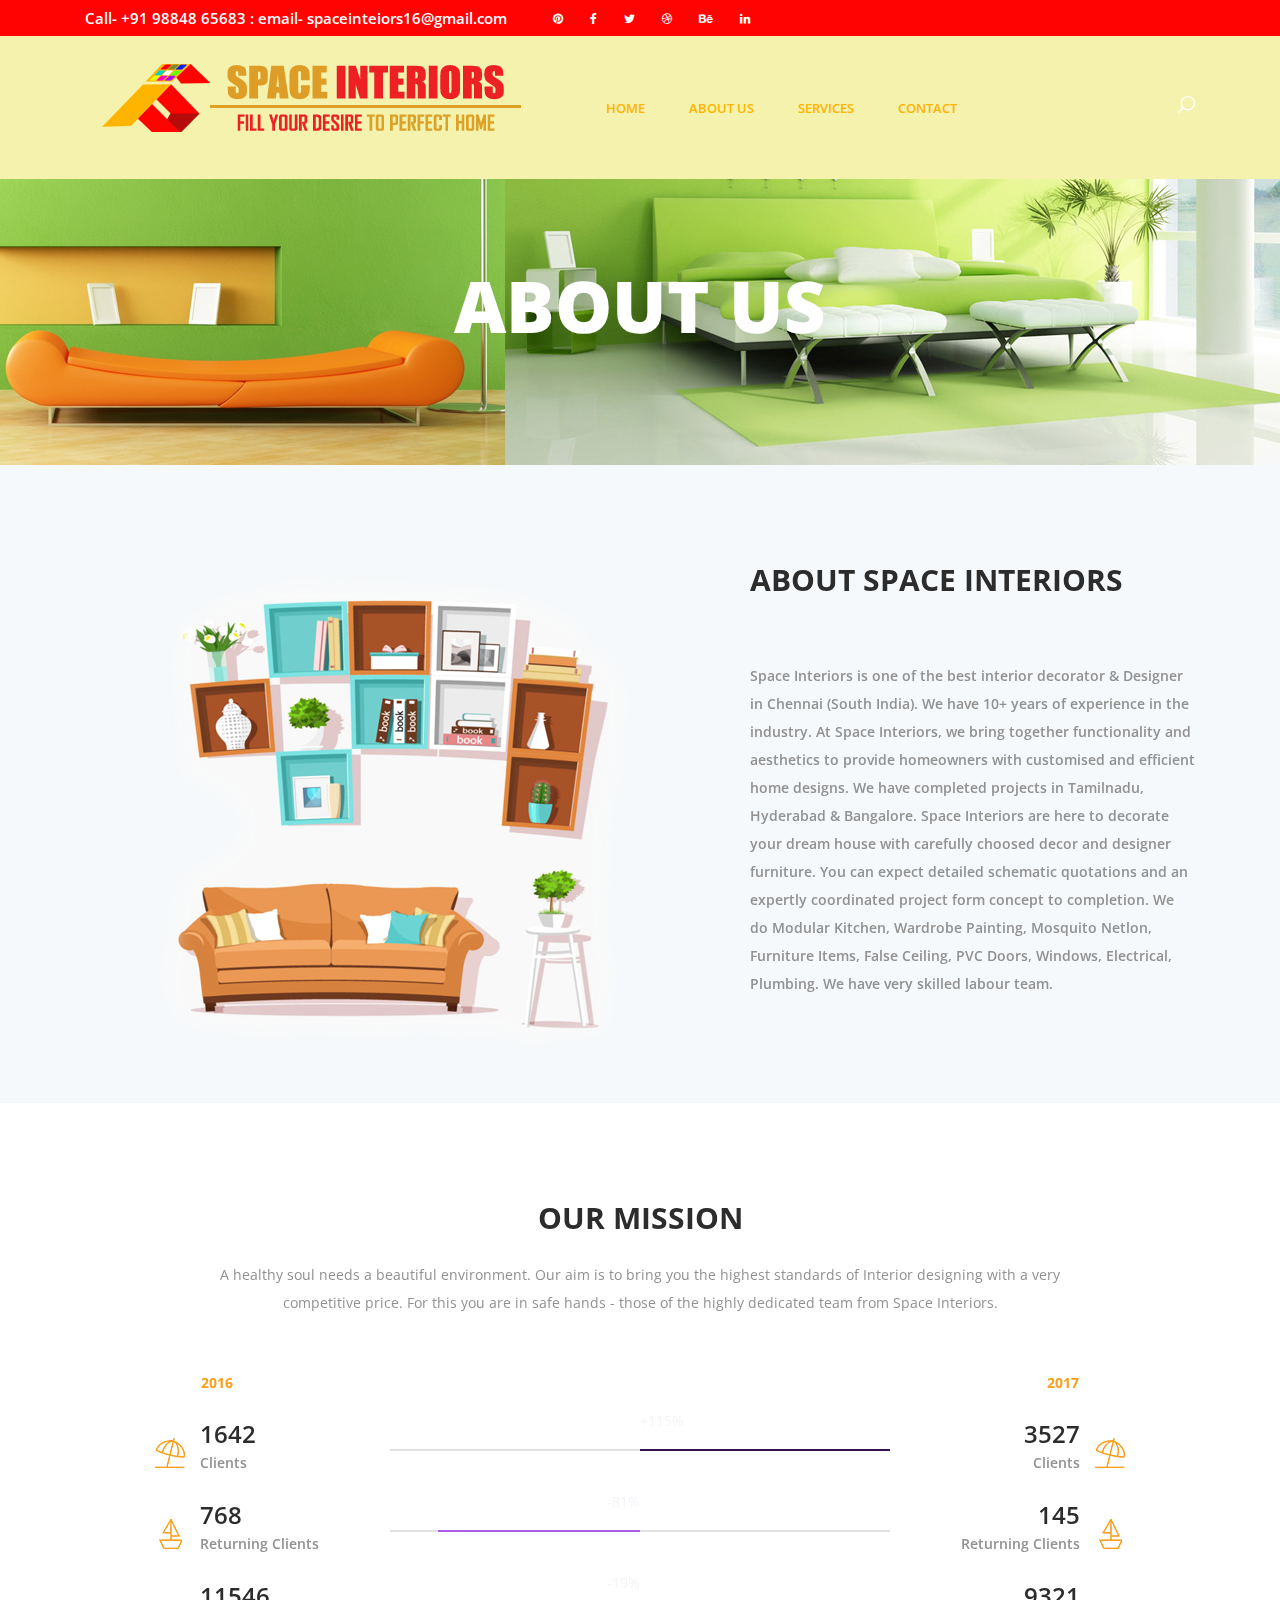
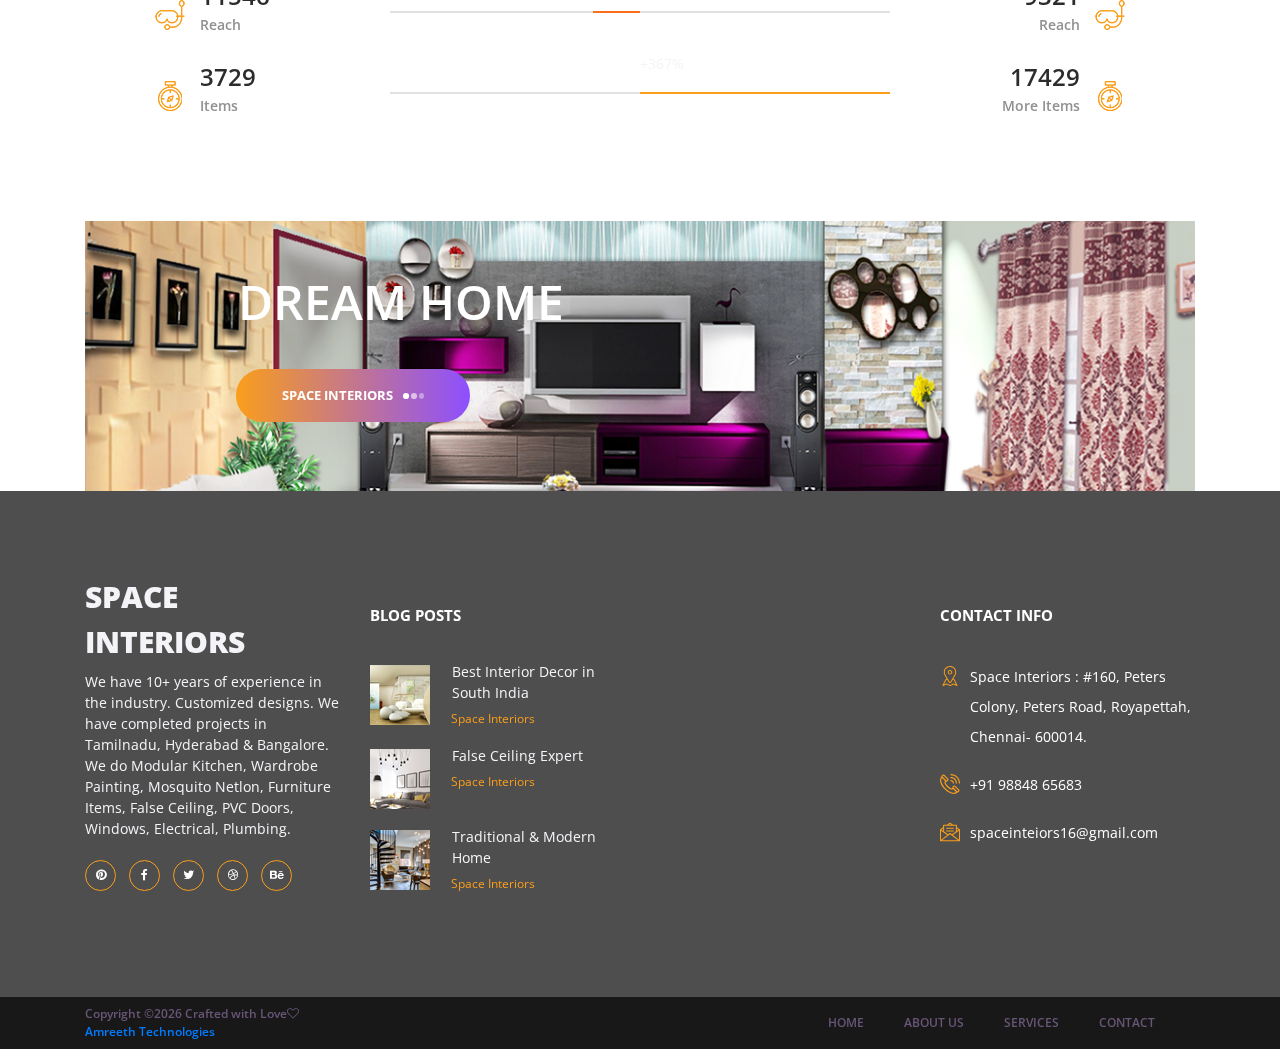
==== commit a9037e23: "content change with vimesh update" ====
--- a/about.html
+++ b/about.html
@@ -480,7 +480,7 @@
 				<div class="col-lg-3 order-lg-1 order-2  ">
 					<div class="copyright_content d-flex flex-row align-items-center">
 						<div><!-- Link back to Colorlib can't be removed. Template is licensed under CC BY 3.0. -->
-Copyright &copy;<script>document.write(new Date().getFullYear());</script> Crafted with Love<i class="fa fa-heart-o" aria-hidden="true"></i> <a href="https://blueberrywebcraft.com" target="_blank">Blueberry Webcraft</a>
+Copyright &copy;<script>document.write(new Date().getFullYear());</script> Crafted with Love<i class="fa fa-heart-o" aria-hidden="true"></i> <a href="http://www.amreethtechnologies.com/" target="_blank">Amreeth Technologies </a>
 <!-- Link back to Colorlib can't be removed. Template is licensed under CC BY 3.0. --></div>
 					</div>
 				</div>
